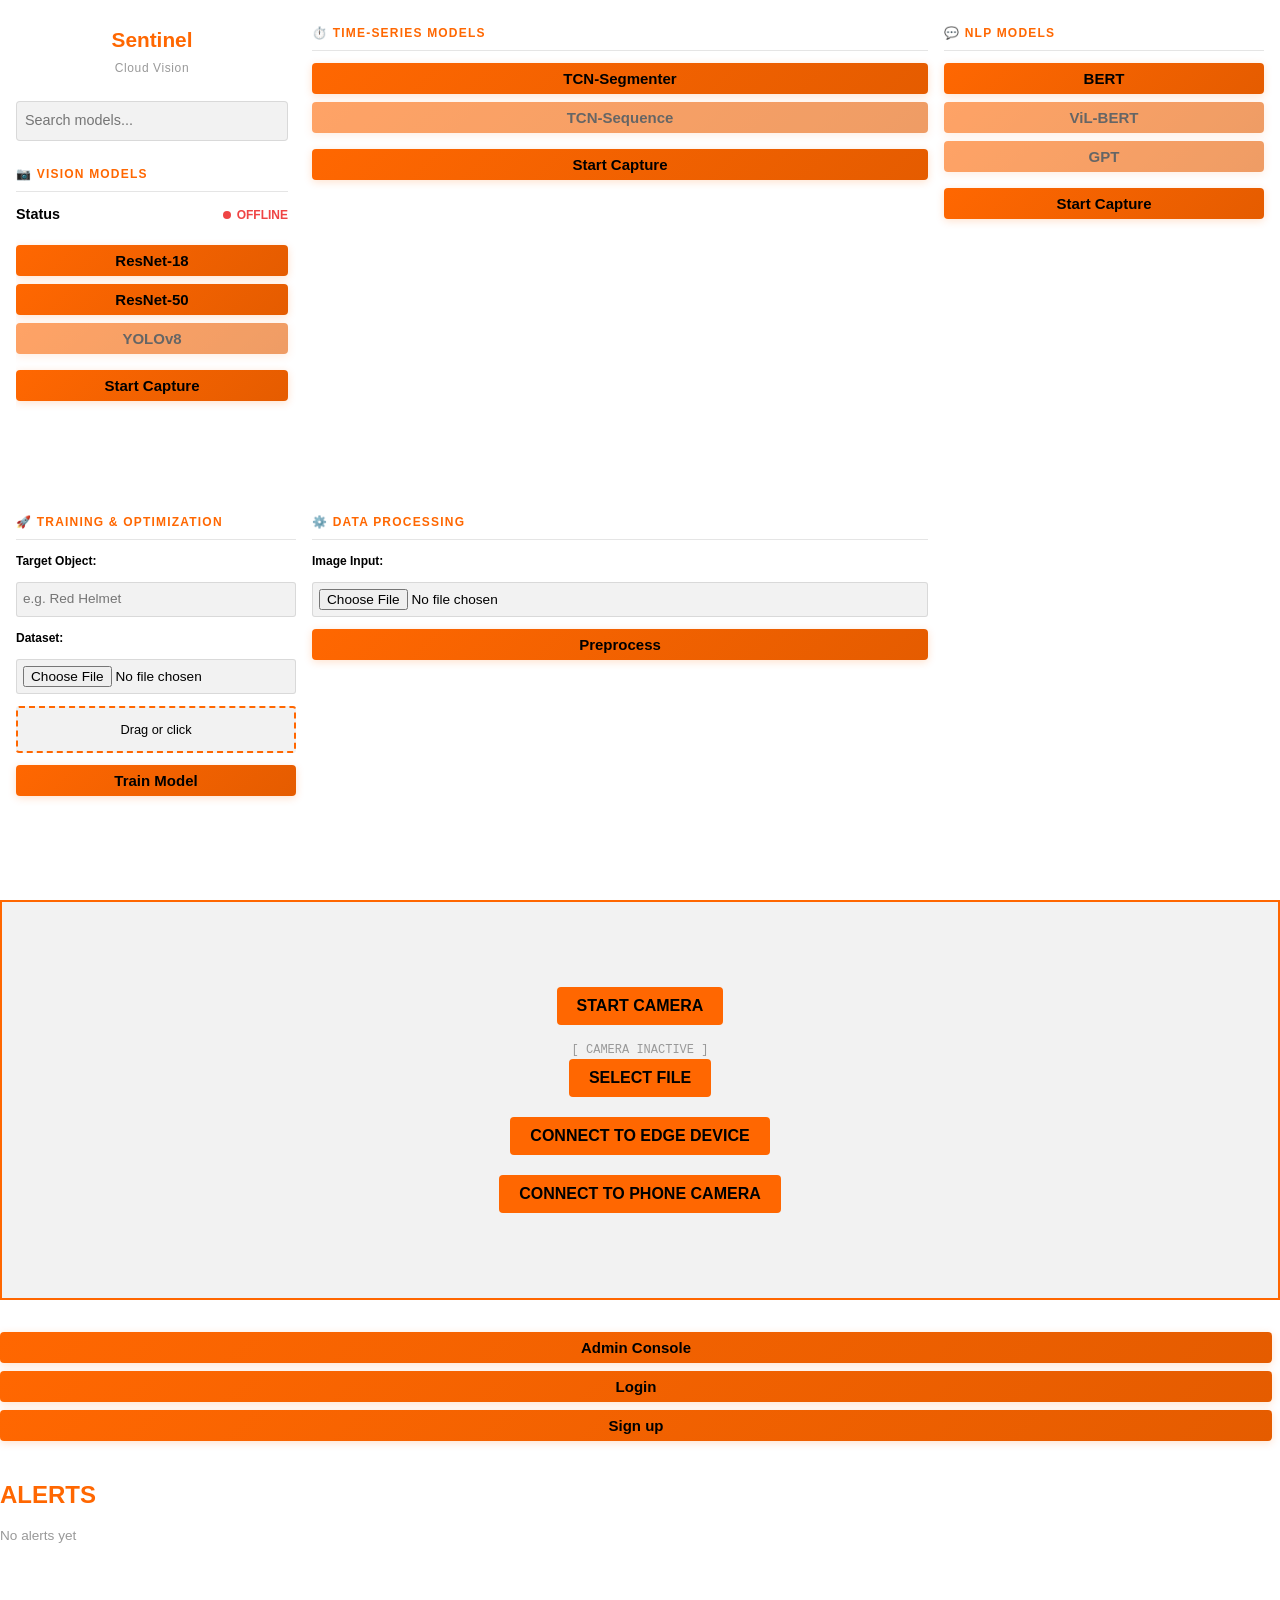
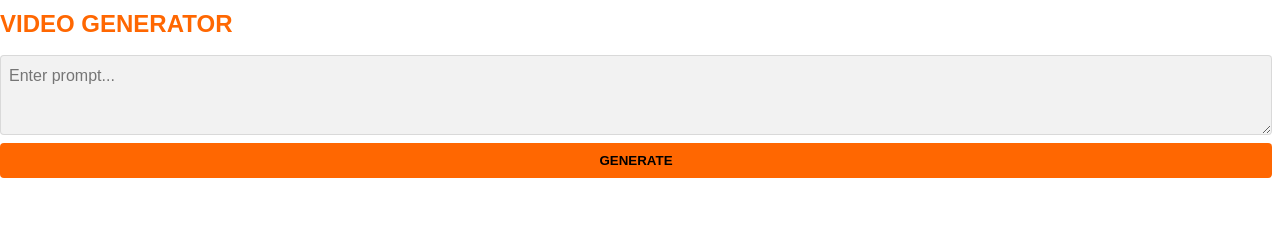
==== web/index.html @ 40ff58bd "Initial commit: LocalML finetune v0.3.0 Complete open-source ML fine-tuning framework for local mode" ====
<!DOCTYPE html>
<html lang="en">

<head>
    <meta charset="UTF-8">
    <meta name="viewport" content="width=device-width, initial-scale=1.0">
    <title>Sentinel Cloud Vision</title>
    <link rel="stylesheet" href="globals.css">
    <link rel="stylesheet" href="theme.css">
    <style>
        .dashboard-grid {
            display: grid;
            grid-template-columns: 280px 1fr 320px;
            gap: 1rem;
            padding: 1rem;
            height: 100vh;
            overflow: hidden;
        }

        /* Sidebar with scrollable content */
        .sidebar {
            display: flex;
            flex-direction: column;
            gap: 1rem;
            overflow-y: auto;
            padding-right: 0.5rem;
        }

        .sidebar::-webkit-scrollbar {
            width: 6px;
        }

        .sidebar::-webkit-scrollbar-track {
            background: var(--card-bg);
            border-radius: 3px;
        }

        .sidebar::-webkit-scrollbar-thumb {
            background: var(--card-border);
            border-radius: 3px;
        }

        .sidebar::-webkit-scrollbar-thumb:hover {
            background: var(--accent);
        }

        /* Feature sections */
        .feature-section {
            display: flex;
            flex-direction: column;
            gap: 0.75rem;
        }

        .feature-section-title {
            font-size: 0.75rem;
            font-weight: 700;
            text-transform: uppercase;
            letter-spacing: 0.1em;
            color: var(--accent);
            margin: 0.5rem 0 0 0;
            padding-bottom: 0.5rem;
            border-bottom: 1px solid var(--card-border);
        }

        .stream-view {
            background: var(--surface);
            border: 2px solid var(--accent);
            position: relative;
            overflow: hidden;
            display: flex;
            align-items: center;
            justify-content: center;
            min-height: 400px;
        }

        .stream-overlay {
            position: absolute;
            top: 10px;
            left: 10px;
            background: rgba(0, 0, 0, 0.7);
            padding: 8px 12px;
            border-left: 3px solid var(--accent);
            color: var(--foreground);
            font-size: 0.9rem;
            font-weight: 600;
            font-family: 'Monaco', monospace;
        }

        .nova-card1 {
            height: 100%;
            width: 100%;
            font-family: 'Satoshi', -apple-system, BlinkMacSystemFont, 'Segoe UI', sans-serif;
            font-weight: 600;
            font-size: 15px;
            align-items: center;
            background: linear-gradient(135deg, var(--accent) 0%, var(--orange-hover) 100%);
            border-radius: 4px;
            border: none;
            box-shadow: 0 2px 8px rgba(255, 103, 1, 0.2);
            box-sizing: border-box;
            color: var(--pitch-black);
            display: flex;
            justify-content: center;
            line-height: 1em;
            min-width: 10px;
            padding: 0.5rem 1rem;
            text-decoration: none;
            user-select: none;
            -webkit-user-select: none;
            touch-action: manipulation;
            white-space: nowrap;
            cursor: pointer;
            transition: all 0.2s ease;
        }

        .nova-card1:active,
        .nova-card1:hover {
            outline: 0;
            transform: translateY(-2px);
            box-shadow: 0 4px 12px rgba(255, 103, 1, 0.3);
        }

        .nova-card1 span {
            align-items: center;
            justify-content: center;
            width: 100%;
            height: 100%;
            transition: 200ms ease;
        }

        .nova-card1:hover span {
            opacity: 0.9;
        }

        .model-list {
            display: flex;
            flex-direction: column;
            align-items: center;
            width: 100%;
        }
    </style>
</head>

<body>
    <div class="dashboard-grid">
        <!-- Sidebar: Features (Left) -->
        <div class="sidebar">
            <!-- Header -->
            <div style="text-align: center; padding: 0.5rem 0;">
                <div style="font-size: 1.3rem; font-weight: 700; color: var(--accent); margin-bottom: 0.25rem;">Sentinel</div>
                <div style="font-size: 0.75rem; color: var(--dark-gray); letter-spacing: 0.05em;">Cloud Vision</div>
            </div>

            <!-- Search -->
            <input type="text" id="model-search" placeholder="Search models..."
                style="width: 100%; background: var(--card-bg); color: var(--foreground); border: 1px solid var(--card-border); padding: 8px; border-radius: 4px; box-sizing: border-box; font-size: 0.9rem;">

            <!-- VISION MODELS SECTION -->
            <div class="feature-section">
                <div class="feature-section-title">📷 Vision Models</div>
                    <div style="display: flex; justify-content: space-between; align-items: center; margin-bottom: 0.5rem; font-size: 0.9rem;">
                        <span style="font-weight: 600;">Status</span>
                        <div id="conn-status"
                            style="display: flex; align-items: center; gap: 6px; font-size: 0.75rem; color: #ef4444; font-weight: 600;">
                            <span id="conn-light"
                                style="width: 8px; height: 8px; border-radius: 50%; background: #ef4444;"></span>
                            OFFLINE
                        </div>
                    </div>
                    <div style="display: flex; flex-direction: column; gap: 0.5rem; font-size: 0.85rem;">
                        <button class="nova-card1" role="button" style="padding: 0.5rem; margin: 0;">
                            <span>ResNet-18</span>
                        </button>
                        <button class="nova-card1" role="button" style="padding: 0.5rem; margin: 0;">
                            <span>ResNet-50</span>
                        </button>
                        <button class="nova-card1" role="button" style="padding: 0.5rem; margin: 0; opacity: 0.6;">
                            <span>YOLOv8</span>
                        </button>
                        <button id="start-object-detection-btn" class="nova-card1" role="button" style="padding: 0.5rem; margin: 0; margin-top: 0.5rem;">
                            <span>Start Capture</span>
                        </button>
                    </div>
                </div>
            </div>
            <!-- TIME-SERIES MODELS SECTION -->
            <div class="feature-section">
                <div class="feature-section-title">⏱️ Time-Series Models</div>
                <div class="nova-card">
                    <div style="display: flex; flex-direction: column; gap: 0.5rem; font-size: 0.85rem;">
                        <button class="nova-card1" role="button" style="padding: 0.5rem; margin: 0;">
                            <span>TCN-Segmenter</span>
                        </button>
                        <button class="nova-card1" role="button" style="padding: 0.5rem; margin: 0; opacity: 0.6;">
                            <span>TCN-Sequence</span>
                        </button>
                        <button id="start-tcn-btn" class="nova-card1" role="button" style="padding: 0.5rem; margin: 0; margin-top: 0.5rem;">
                            <span>Start Capture</span>
                        </button>
                    </div>
                </div>
            </div>

            <!-- NLP MODELS SECTION -->
            <div class="feature-section">
                <div class="feature-section-title">💬 NLP Models</div>
                <div class="nova-card">
                    <div style="display: flex; flex-direction: column; gap: 0.5rem; font-size: 0.85rem;">
                        <button class="nova-card1" role="button" style="padding: 0.5rem; margin: 0;">
                            <span>BERT</span>
                        </button>
                        <button class="nova-card1" role="button" style="padding: 0.5rem; margin: 0; opacity: 0.6;">
                            <span>ViL-BERT</span>
                        </button>
                        <button class="nova-card1" role="button" style="padding: 0.5rem; margin: 0; opacity: 0.6;">
                            <span>GPT</span>
                        </button>
                        <button id="start-dialogue-btn" class="nova-card1" role="button" style="padding: 0.5rem; margin: 0; margin-top: 0.5rem;">
                            <span>Start Capture</span>
                        </button>
                    </div>
                </div>
            </div>

            <!-- TRAINING SECTION -->
            <div class="feature-section">
                <div class="feature-section-title">🚀 Training & Optimization</div>
                <div class="nova-card">
                    <div style="display: flex; flex-direction: column; gap: 0.75rem; font-size: 0.85rem;">
                        <div>
                            <label style="color: var(--foreground); font-size: 0.75rem; font-weight: 600;">Target Object:</label>
                            <input type="text" id="target-object-input" placeholder="e.g. Red Helmet"
                                style="width: 100%; background: var(--card-bg); color: var(--foreground); border: 1px solid var(--card-border); padding: 6px; border-radius: 3px; box-sizing: border-box; margin-top: 0.25rem; font-size: 0.85rem;">
                        </div>
                        <div>
                            <label style="color: var(--foreground); font-size: 0.75rem; font-weight: 600;">Dataset:</label>
                            <input type="file" id="dataset-input" accept="image/*,.zip"
                                style="width: 100%; background: var(--card-bg); color: var(--foreground); border: 1px solid var(--card-border); padding: 6px; border-radius: 3px; box-sizing: border-box; margin-top: 0.25rem; font-size: 0.85rem;">
                        </div>
                        <div id="dataset-dropzone"
                            style="padding: 12px; border: 2px dashed var(--accent); text-align: center; color: var(--foreground); cursor: pointer; background: var(--overlay-1); border-radius: 3px; font-size: 0.8rem;">
                            Drag or click
                        </div>
                        <button id="start-finetune-btn" class="nova-card1" role="button" style="padding: 0.5rem; margin: 0;">
                            <span>Train Model</span>
                        </button>
                        <div id="finetune-status"
                            style="display: none; border-top: 1px solid var(--card-border); padding-top: 6px; font-size: 0.75rem; color: #10b981; font-weight: 600;">
                            Training...
                        </div>
                    </div>
                </div>
            </div>

            <!-- DATA PROCESSING SECTION -->
            <div class="feature-section">
                <div class="feature-section-title">⚙️ Data Processing</div>
                <div class="nova-card">
                    <div style="display: flex; flex-direction: column; gap: 0.75rem; font-size: 0.85rem;">
                        <div>
                            <label style="color: var(--foreground); font-size: 0.75rem; font-weight: 600;">Image Input:</label>
                            <input type="file" id="preprocess-input" accept="image/*"
                                style="width: 100%; background: var(--card-bg); color: var(--foreground); border: 1px solid var(--card-border); padding: 6px; border-radius: 3px; box-sizing: border-box; margin-top: 0.25rem; font-size: 0.85rem;">
                        </div>
                        <button id="run-preprocess-btn" class="nova-card1" role="button" style="padding: 0.5rem; margin: 0;">
                            <span>Preprocess</span>
                        </button>
                        <div id="preprocess-result"
                            style="display: none; border-top: 1px solid var(--card-border); padding-top: 6px; font-size: 0.75rem; color: #10b981; word-break: break-all; font-weight: 600;">
                        </div>
                    </div>
                </div>
            </div>
        </div>

        <!-- Main Stream View (Center) -->
        <main class="stream-view">
            <div id="stream-overlay" class="stream-overlay" style="display: none;">
                LIVE FEED: HD-STREAM-01 <br>
                <span style="color: var(--accent)">● RECORDING</span>
            </div>
            <!-- Canvas/Video for stream -->
            <div id="stream-container"
                style="display: flex; flex-direction: column; justify-content: center; align-items: center; height: 100%;">
                <!-- Canvas for bounding boxes -->
                <canvas id="detection-canvas"
                    style="position: absolute; top: 0; left: 0; width: 100%; height: 100%; pointer-events: none; z-index: 10;"></canvas>
                <video id="webcam-feed" autoplay playsinline
                    style="max-width: 100%; max-height: 80%; display: none; border: 2px solid var(--accent); position: relative; z-index: 1; border-radius: 4px;"></video>
                <button id="start-camera-btn"
                    style="background: var(--accent); color: var(--pitch-black); border: none; padding: 10px 20px; cursor: pointer; font-size: 1rem; font-weight: bold; border-radius: 4px; z-index: 20; transition: all 0.2s ease;" onmouseover="this.style.boxShadow='0 4px 12px rgba(255, 103, 1, 0.3)'" onmouseout="this.style.boxShadow='';">
                    START CAMERA
                </button>
                <button id="stop-camera-btn"
                    style="background: var(--card-bg-hover); color: var(--foreground); border: 1px solid var(--card-border); padding: 10px 20px; cursor: pointer; font-size: 1rem; font-weight: bold; display: none; border-radius: 4px;">
                    STOP CAMERA
                </button>
                <p id="camera-status"
                    style="color: var(--dark-gray); font-family: 'Monaco', monospace; font-size: 0.75rem; margin: 1rem 0 0 0;">
                    [ CAMERA INACTIVE ]</p>
                <button id="select-file-btn"
                    style="background: var(--accent); color: var(--pitch-black); border: none; padding: 10px 20px; cursor: pointer; font-size: 1rem; font-weight: bold; border-radius: 4px; transition: all 0.2s ease;" onmouseover="this.style.boxShadow='0 4px 12px rgba(255, 103, 1, 0.3)'" onmouseout="this.style.boxShadow='';">
                    SELECT FILE
                </button>
                <button id="connect-edge-btn"
                    style="background: var(--accent); color: var(--pitch-black); border: none; padding: 10px 20px; cursor: pointer; font-size: 1rem; font-weight: bold; border-radius: 4px; margin-top: 20px; transition: all 0.2s ease;" onmouseover="this.style.boxShadow='0 4px 12px rgba(255, 103, 1, 0.3)'" onmouseout="this.style.boxShadow='';">
                    CONNECT TO EDGE DEVICE
                </button>
                <button id="connect-phone-btn"
                    style="background: var(--accent); color: var(--pitch-black); border: none; padding: 10px 20px; cursor: pointer; font-size: 1rem; font-weight: bold; border-radius: 4px; margin-top: 20px; transition: all 0.2s ease;" onmouseover="this.style.boxShadow='0 4px 12px rgba(255, 103, 1, 0.3)'" onmouseout="this.style.boxShadow='';">
                    CONNECT TO PHONE CAMERA
                </button>
                <input type="file" id="file-input" accept="video/*" style="display: none;">
            </div>
        </main>

        <!-- Right Panel: Controls & Alerts -->
        <div style="display: flex; flex-direction: column; gap: 1rem; overflow-y: auto; padding-right: 0.5rem;">
            <!-- Navigation -->
            <section class="nova-card" style="display: flex; flex-direction: column;">
            <div>
                <div
                    style="display: flex; justify-content: flex-end; gap: 0.5rem; flex-wrap: wrap; margin-bottom: 0.5rem;">
                    <a href="http://localhost:8001/admin" target="_blank" class="nova-card1"
                        style="text-decoration: none; padding: 8px 12px;">Admin
                        Console</a>
                    <button id="nav-login-btn" class="nova-card1"
                        style="padding: 8px 12px;">Login</button>
                    <button id="nav-signup-btn" class="nova-card1"
                        style="padding: 8px 12px;">Sign
                        up</button>
                </div>
            </div>

            <!-- Alerts Section -->
            <section class="nova-card">
                <h3 style="color: var(--accent); margin: 0 0 1rem 0;">ALERTS</h3>
                <div id="alert-feed" style="display: flex; flex-direction: column; gap: 0.5rem; max-height: 200px; overflow-y: auto;">
                    <p style="color: var(--dark-gray); font-size: 0.85rem; margin: 0;">No alerts yet</p>
                </div>
            </section>

            <!-- Video Generator -->
        <section class="nova-card" style="display: flex; flex-direction: column; flex: 1;">
            <h3 style="color: var(--accent); margin: 0 0 1rem 0;">VIDEO GENERATOR</h3>
            <textarea id="video-prompt" placeholder="Enter prompt..."
                style="width: 100%; background: var(--card-bg); color: var(--foreground); border: 1px solid var(--card-border); padding: 8px; margin-bottom: 8px; border-radius: 4px; font-family: inherit; resize: vertical; min-height: 80px; flex: 1;"></textarea>
            <button id="generate-video-btn"
                style="width: 100%; background: var(--accent); color: var(--pitch-black); border: none; padding: 10px; cursor: pointer; font-weight: 600; border-radius: 4px; transition: all 0.2s ease;" onmouseover="this.style.boxShadow='0 4px 12px rgba(255, 103, 1, 0.3)'" onmouseout="this.style.boxShadow='';">GENERATE</button>
            <div id="video-result" style="margin-top: 10px; display: none;">
                <video id="output-video" width="100%" controls style="border: 1px solid var(--accent); border-radius: 4px;">
                    Your browser does not support the video tag.
                </video>
                <p id="generating-status" style="color: var(--accent); font-size: 0.8rem; display: none; margin-top: 0.5rem; font-weight: 600;">
                    GENERATING...</p>
            </div>
        </section>
        </div>
    </div>

    <script>
        // Model Search Functionality
        document.getElementById('model-search').addEventListener('input', function (e) {
            const searchTerm = e.target.value.toLowerCase();
            const modelButtons = document.querySelectorAll('.model-list .nova-card1');

            modelButtons.forEach(btn => {
                const text = btn.querySelector('span').textContent.toLowerCase();
                if (text.includes(searchTerm)) {
                    btn.style.display = 'flex';
                } else {
                    btn.style.display = 'none';
                }
            });
        });

        // Camera activation
        const startCameraBtn = document.getElementById('start-camera-btn');
        const stopCameraBtn = document.getElementById('stop-camera-btn');
        const selectFileBtn = document.getElementById('select-file-btn');
        const connectEdgeBtn = document.getElementById('connect-edge-btn');
        const connectPhoneBtn = document.getElementById('connect-phone-btn');
        const fileInput = document.getElementById('file-input');
        const webcamFeed = document.getElementById('webcam-feed');
        const cameraStatus = document.getElementById('camera-status');
        const streamOverlay = document.getElementById('stream-overlay');
        const alertFeed = document.getElementById('alert-feed');
        const startObjectDetectionBtn = document.getElementById('start-object-detection-btn');
        const startTcnBtn = document.getElementById('start-tcn-btn');
        const startDialogueBtn = document.getElementById('start-dialogue-btn');
        const detectionCanvas = document.getElementById('detection-canvas');
        const ctx = detectionCanvas.getContext('2d');
        let detectionInterval = null;

        let currentStream = null;

        // QR Code Modal
        const modal = document.createElement('div');
        modal.style.display = 'none';
        modal.style.position = 'fixed';
        modal.style.top = '0';
        modal.style.left = '0';
        modal.style.width = '100%';
        modal.style.height = '100%';
        modal.style.background = 'rgba(0,0,0,0.8)';
        modal.style.zIndex = '1000';
        modal.style.justifyContent = 'center';
        modal.style.alignItems = 'center';
        modal.style.flexDirection = 'column';
        modal.id = 'qr-modal';

        modal.innerHTML = `
            <div class="nova-card" style="padding: 2rem; align-items: center; justify-content: center; display: flex; flex-direction: column;">
                <h2 style="color: var(--accent); margin-bottom: 1rem;">SCAN TO CONNECT</h2>
                <img id="qr-image" src="" style="width: 250px; height: 250px; border: 2px solid var(--accent); margin-bottom: 1rem; border-radius: 4px;">
                <p style="text-align: center; color: var(--foreground); margin-bottom: 1rem;">Scan with your mobile camera<br>to start streaming.</p>
                <button id="close-modal-btn" style="background: var(--accent); color: var(--pitch-black); border: none; padding: 10px 20px; font-weight: bold; cursor: pointer; border-radius: 4px; transition: all 0.2s ease;" onmouseover="this.style.boxShadow='0 4px 12px rgba(255, 103, 1, 0.3)'" onmouseout="this.style.boxShadow='';">CLOSE</button>
            </div>
        `;
        document.body.appendChild(modal);

        document.getElementById('close-modal-btn').addEventListener('click', () => {
            modal.style.display = 'none';
        });

        connectPhoneBtn.addEventListener('click', async () => {
            try {
                const res = await fetch('http://localhost:8001/qr-code');
                if (res.ok) {
                    const blob = await res.blob();
                    document.getElementById('qr-image').src = URL.createObjectURL(blob);
                    modal.style.display = 'flex';
                }
            } catch (error) {
                console.error("Error fetching QR code:", error);
                alert("Failed to connect to backend for QR Code.");
            }
        });
        startObjectDetectionBtn.addEventListener('click', toggleCamera);
        stopCameraBtn.addEventListener('click', stopCamera);


        async function toggleCamera() {
            if (currentStream) {
                stopCamera();
            } else {
                startCamera();
            }
        }

        async function startCamera() {
            try {
                cameraStatus.textContent = '[ REQUESTING CAMERA ACCESS... ]';
                cameraStatus.style.color = 'var(--accent)';

                currentStream = await navigator.mediaDevices.getUserMedia({
                    video: { width: 1280, height: 720 },
                    audio: false
                });

                webcamFeed.srcObject = currentStream;
                webcamFeed.style.display = 'block';
                startCameraBtn.style.display = 'none';
                stopCameraBtn.style.display = 'block';

                // Update Start Capturing button to Stop Capturing
                const btnSpan = startObjectDetectionBtn.querySelector('span');
                if (btnSpan) btnSpan.textContent = "Stop Capturing";
                startObjectDetectionBtn.style.backgroundColor = "var(--card-bg-hover)";

                streamOverlay.style.display = 'block';
                cameraStatus.textContent = '[ CAMERA ACTIVE ]';
                cameraStatus.style.color = '#10b981';

                // Resize canvas to match video
                webcamFeed.onloadedmetadata = () => {
                    detectionCanvas.width = webcamFeed.videoWidth;
                    detectionCanvas.height = webcamFeed.videoHeight;
                    // Adjust canvas style size to match the displayed video size
                    detectionCanvas.style.width = webcamFeed.clientWidth + 'px';
                    detectionCanvas.style.height = webcamFeed.clientHeight + 'px';
                };

                // Start polling vision module
                detectionInterval = setInterval(async () => {
                    try {
                        const res = await fetch('http://localhost:8001/detect');
                        const data = await res.json();

                        if (data.detections) {
                            // Clear previous drawings
                            ctx.clearRect(0, 0, detectionCanvas.width, detectionCanvas.height);

                            // Re-scale canvas if video size changed (simple check)
                            if (webcamFeed.videoWidth > 0 && (detectionCanvas.width !== webcamFeed.videoWidth || detectionCanvas.height !== webcamFeed.videoHeight)) {
                                detectionCanvas.width = webcamFeed.videoWidth;
                                detectionCanvas.height = webcamFeed.videoHeight;
                            }

                            if (data.detections.length > 0) {
                                const latestAlert = document.createElement('div');
                                latestAlert.className = 'nova-card';
                                latestAlert.style.marginBottom = '0.5rem';
                                latestAlert.style.fontSize = '0.8rem';
                                latestAlert.innerHTML = `<strong>${data.timestamp}</strong><br>` +
                                    data.detections.map(d => `${d.label}: ${(d.score * 100).toFixed(0)}%`).join('<br>');
                                alertFeed.prepend(latestAlert);

                                // Keep only last 5 alerts
                                while (alertFeed.children.length > 5) {
                                    alertFeed.removeChild(alertFeed.lastChild);
                                }

                                // Draw boxes
                                data.detections.forEach(d => {
                                    if (d.box && d.box.length === 4) {
                                        const [x1, y1, x2, y2] = d.box;
                                        ctx.strokeStyle = '#ff0000';
                                        ctx.lineWidth = 3;
                                        ctx.strokeRect(x1, y1, x2 - x1, y2 - y1);

                                        ctx.font = '16px Arial';
                                        ctx.fillStyle = '#ff0000';
                                        ctx.fillText(`${d.label} ${(d.score * 100).toFixed(0)}%`, x1, y1 - 5);
                                    }
                                });
                            }
                        }
                    } catch (err) {
                        console.error('Vision module error:', err);
                    }
                }, 100); // Fast Poll for smoother UI
            } catch (error) {
                console.error('Camera access error:', error);
                cameraStatus.textContent = '[ CAMERA ACCESS DENIED ]';
                cameraStatus.style.color = '#ef4444';
            }
        }

        selectFileBtn.addEventListener('click', () => {
            fileInput.click();
        });

        fileInput.addEventListener('change', (event) => {
            const file = event.target.files[0];
            if (file) {
                // Stop camera if active
                if (currentStream) {
                    currentStream.getTracks().forEach(track => track.stop());
                    currentStream = null;
                }
                if (detectionInterval) {
                    clearInterval(detectionInterval);
                    detectionInterval = null;
                }

                const fileURL = URL.createObjectURL(file);
                webcamFeed.srcObject = null;
                webcamFeed.src = fileURL;
                webcamFeed.style.display = 'block';
                webcamFeed.loop = true; // Auto loop for files
                webcamFeed.play();

                startCameraBtn.style.display = 'block';
                stopCameraBtn.style.display = 'none';
                streamOverlay.style.display = 'block';
                cameraStatus.textContent = `[ FILE: ${file.name} ]`;
                cameraStatus.style.color = '#10b981';
            }
        });

        // Connection heartbeat
        const connLight = document.getElementById('conn-light');
        const connText = document.getElementById('conn-status');
        const successColor = '#10b981';
        const errorColor = '#ef4444';

        setInterval(async () => {
            try {
                const res = await fetch('http://localhost:8001/', { method: 'GET' });
                if (res.ok) {
                    connLight.style.background = successColor;
                    connLight.style.boxShadow = `0 0 5px ${successColor}`;
                    connText.childNodes[2].textContent = ' ONLINE';
                    connText.style.color = successColor;
                } else {
                    throw new Error();
                }
            } catch (e) {
                connLight.style.background = errorColor;
                connLight.style.boxShadow = 'none';
                connText.childNodes[2].textContent = ' OFFLINE';
                connText.style.color = errorColor;
            }
        }, 3000);

        function stopCamera() {
            if (currentStream) {
                currentStream.getTracks().forEach(track => track.stop());
                currentStream = null;
            }
            if (detectionInterval) {
                clearInterval(detectionInterval);
                detectionInterval = null;
            }
            webcamFeed.srcObject = null;
            webcamFeed.style.display = 'none';
            stopCameraBtn.style.display = 'none';

            // Reset Start Capturing button
            const btnSpan = startObjectDetectionBtn.querySelector('span');
            if (btnSpan) btnSpan.textContent = "Start Capturing";
            startObjectDetectionBtn.style.backgroundColor = ""; // Reset to CSS default

            streamOverlay.style.display = 'none';
            startCameraBtn.style.display = 'block';
            cameraStatus.textContent = '[ CAMERA INACTIVE ]';
            cameraStatus.style.color = 'var(--text-secondary)';

            // Clear canvas
            ctx.clearRect(0, 0, detectionCanvas.width, detectionCanvas.height);
        }

        // Video generator
        document.getElementById('generate-video-btn').addEventListener('click', async () => {
            const prompt = document.getElementById('video-prompt').value;
            if (!prompt) return;

            const btn = document.getElementById('generate-video-btn');
            const resultDiv = document.getElementById('video-result');
            const videoElement = document.getElementById('output-video');
            const statusLabel = document.getElementById('generating-status');

            btn.disabled = true;
            resultDiv.style.display = 'block';
            videoElement.style.display = 'none';
            statusLabel.style.display = 'block';

            try {
                const response = await fetch('http://localhost:8000/generate-video', {
                    method: 'POST',
                    headers: { 'Content-Type': 'application/json' },
                    body: JSON.stringify({ prompt: prompt })
                });

                if (!response.ok) throw new Error('Generation failed');

                const blob = await response.blob();
                const videoUrl = URL.createObjectURL(blob);

                videoElement.src = videoUrl;
                videoElement.style.display = 'block';
                statusLabel.style.display = 'none';
                videoElement.play();
            } catch (error) {
                console.error(error);
                statusLabel.innerText = 'ERROR';
            } finally {
                btn.disabled = false;
            }
        });

        // Advanced Finetuning Station Logic
        const finetuneBtn = document.getElementById('start-finetune-btn');
        if (finetuneBtn) {
            finetuneBtn.addEventListener('click', async () => {
                const targetObj = document.getElementById('target-object-input').value;
                const datasetInput = document.getElementById('dataset-input');
                const statusDiv = document.getElementById('finetune-status');

                if (!targetObj) {
                    alert("Please enter a target object name.");
                    return;
                }
                if (!datasetInput.files.length) {
                    alert("Please select a dataset file.");
                    return;
                }

                const formData = new FormData();
                formData.append('target_object', targetObj);
                formData.append('dataset', datasetInput.files[0]);

                statusDiv.style.display = 'block';
                statusDiv.textContent = "[ STATUS: INITIALIZING JAX/FLAX... ]";
                statusDiv.style.color = 'var(--accent);'

                try {
                    const res = await fetch('http://localhost:8001/finetune', {
                        method: 'POST',
                        body: formData
                    });
                    const data = await res.json();

                    if (data.status === 'error') {
                        statusDiv.textContent = "[ ERROR: " + data.message + " ]";
                        statusDiv.style.color = '#ef4444';
                    } else {
                        let downloadHtml = '';
                        if (data.download_url) {
                            downloadHtml = `<br><a href="${data.download_url}" target="_blank" class="nova-card1" style="display:inline-block; width:auto; margin-top:10px; padding:8px 15px; text-decoration:none;">DOWNLOAD MODEL (.PTH)</a>`;
                        }
                        statusDiv.innerHTML = `[ COMPLETE ]<br>Final Loss: ${data.result.final_loss?.toFixed(5)}<br>Steps: ${data.result.steps}${downloadHtml}`;
                        statusDiv.style.color = '#10b981';
                    }
                } catch (err) {
                    console.error(err);
                    statusDiv.textContent = "[ CONNECTION FAILED ]";
                    statusDiv.style.color = '#ef4444';
                }
            });
        }

        // Drag & Drop handling for dataset
        const dropzone = document.getElementById('dataset-dropzone');
        const datasetInput = document.getElementById('dataset-input');

        // Click on dropzone opens file selector
        dropzone.addEventListener('click', () => datasetInput.click());

        // Prevent default browser drag behaviors
        ['dragenter', 'dragover', 'dragleave', 'drop'].forEach(ev => {
            dropzone.addEventListener(ev, e => e.preventDefault());
        });

        // Visual feedback on dragover
        dropzone.addEventListener('dragover', () => dropzone.classList.add('dragover'));
        dropzone.addEventListener('dragleave', () => dropzone.classList.remove('dragover'));

        // When files are dropped, populate the hidden input
        dropzone.addEventListener('drop', e => {
            dropzone.classList.remove('dragover');
            const files = e.dataTransfer.files;
            if (files.length) {
                const dt = new DataTransfer();
                for (let i = 0; i < files.length; i++) dt.items.add(files[i]);
                datasetInput.files = dt.files;
                // Optional UI feedback
                dropzone.textContent = `Selected ${files.length} file(s): ${files[0].name}`;
            }
        });

        // Preprocess Station Logic
        const preprocessBtn = document.getElementById('run-preprocess-btn');
        if (preprocessBtn) {
            preprocessBtn.addEventListener('click', async () => {
                const input = document.getElementById('preprocess-input');
                const resultDiv = document.getElementById('preprocess-result');

                if (!input.files.length) {
                    alert("Please select an image file.");
                    return;
                }

                const formData = new FormData();
                formData.append('file', input.files[0]);

                resultDiv.style.display = 'block';
                resultDiv.textContent = "[ STATUS: PROCESSING... ]";
                resultDiv.style.color = 'var(--accent);'

                try {
                    const res = await fetch('http://localhost:8000/preprocess', {
                        method: 'POST',
                        body: formData
                    });
                    const data = await res.json();

                    if (data.status === 'error') {
                        resultDiv.textContent = "[ ERROR: " + data.message + " ]";
                        resultDiv.style.color = '#ef4444';
                    } else {
                        resultDiv.innerHTML = `[ COMPLETE ]<br>
                        Dimensions: ${data.original_dimensions.width}x${data.original_dimensions.height}<br>
                        Aspect Ratio: ${data.original_dimensions.aspect_ratio.toFixed(2)}<br>
                        Processed Shape: ${data.processed_shape.join('x')}<br>
                        Message: ${data.message}`;
                        resultDiv.style.color = '#10b981';
                    }
                } catch (err) {
                    console.error(err);
                    resultDiv.textContent = "[ CONNECTION FAILED ]";
                    resultDiv.style.color = '#ef4444';
                }
            });
        }
    </script>
</body>

</html>
---- web/globals.css ----
@import url('https://fonts.googleapis.com/css2?family=Satoshi:wght@400;500;700;900&display=swap');

/* Sentinel Cloud Vision - Complete Theme System
   Bright Orange (#ff6701) accent with Off-White (#f2f2f2) backgrounds
   Supports both light and dark themes */

:root {
  /* Core Color Palette */
  --pure-white: #ffffff;
  --off-white: #f2f2f2;
  --light-gray: #e8e8e8;
  --medium-gray: #cccccc;
  --dark-gray: #999999;
  --charcoal: #3a3a3a;
  --pitch-black: #000000;

  /* Brand Colors */
  --bright-orange: #ff6701;
  --orange-hover: #e55c00;
  --orange-active: #cc5200;
  --signal-gold: #f5c518;

  /* Light Theme Defaults */
  --background: var(--pure-white);
  --foreground: var(--pitch-black);
  --surface: var(--off-white);
  --surface-hover: var(--light-gray);
  --border: rgba(0, 0, 0, 0.1);
  --border-hover: rgba(0, 0, 0, 0.16);

  --nav-background: var(--bright-orange);
  --nav-foreground: var(--pitch-black);
  --card-bg: var(--off-white);
  --card-bg-hover: var(--light-gray);
  --card-border: var(--border);
  --card-border-hover: var(--border-hover);

  --accent: var(--bright-orange);
  --accent-gold: var(--bright-orange);

  /* Overlay Effects */
  --overlay-1: rgba(0, 0, 0, 0.05);
  --overlay-2: rgba(0, 0, 0, 0.08);
  --overlay-3: rgba(0, 0, 0, 0.12);

  /* Legacy Aliases */
  --widget-border: var(--accent);
  --surface-alt: var(--overlay-1);
  --surface-alt-hover: var(--overlay-2);

  /* Transitions */
  --transition-fast: 0.15s ease;
  --transition-normal: 0.3s ease;
  --transition-slow: 0.5s ease;
}

/* Dark Theme */
:root[data-theme="dark"] {
  --background: var(--charcoal);
  --foreground: var(--off-white);
  --surface: var(--pitch-black);
  --surface-hover: #0d0d0d;
  --border: rgba(255, 255, 255, 0.1);
  --border-hover: rgba(255, 255, 255, 0.18);

  --nav-background: var(--pure-white);
  --nav-foreground: var(--pitch-black);
  --card-bg: var(--pitch-black);
  --card-bg-hover: #0d0d0d;
  --card-border: var(--border);
  --card-border-hover: var(--border-hover);

  --accent: var(--signal-gold);
  --accent-gold: var(--signal-gold);

  --overlay-1: rgba(255, 255, 255, 0.05);
  --overlay-2: rgba(255, 255, 255, 0.1);
  --overlay-3: rgba(255, 255, 255, 0.15);
}

/* ============================================================================
   GLOBAL STYLES
   ============================================================================ */

* {
  box-sizing: border-box;
}

html {
  scroll-behavior: smooth;
}

body {
  margin: 0;
  padding: 0;
  background: var(--background);
  color: var(--foreground);
  font-family: 'Satoshi', -apple-system, BlinkMacSystemFont, 'Segoe UI', 'Roboto', sans-serif;
  font-size: 1rem;
  line-height: 1.5;
  transition: background-color var(--transition-fast), color var(--transition-fast);
  -webkit-font-smoothing: antialiased;
  -moz-osx-font-smoothing: grayscale;
}

/* ============================================================================
   TYPOGRAPHY
   ============================================================================ */

h1, h2, h3, h4, h5, h6 {
  margin: 0;
  font-weight: 700;
  line-height: 1.2;
}

h1 {
  font-size: 2.5rem;
}

h2 {
  font-size: 2rem;
}

h3 {
  font-size: 1.5rem;
}

h4 {
  font-size: 1.25rem;
}

h5 {
  font-size: 1.1rem;
}

h6 {
  font-size: 1rem;
}

p {
  margin: 0 0 1rem 0;
}

a {
  color: var(--accent);
  text-decoration: none;
  transition: opacity var(--transition-fast);
}

a:hover {
  opacity: 0.8;
  text-decoration: underline;
}

code {
  font-family: 'Monaco', 'Courier New', monospace;
  font-size: 0.9em;
  background: var(--surface);
  padding: 0.2em 0.4em;
  border-radius: 3px;
}

/* ============================================================================
   LAYOUT & SPACING
   ============================================================================ */

.page-gutter {
  padding-left: clamp(1.5rem, 16vw, 600px);
  padding-right: clamp(1.5rem, 16vw, 600px);
  margin: 0 auto;
}

.container {
  max-width: 1200px;
  margin: 0 auto;
  padding: 0 1rem;
}

.grid {
  display: grid;
  gap: 1rem;
}

.grid-2 {
  grid-template-columns: repeat(auto-fit, minmax(300px, 1fr));
}

.grid-3 {
  grid-template-columns: repeat(auto-fit, minmax(250px, 1fr));
}

.flex {
  display: flex;
}

.flex-center {
  display: flex;
  align-items: center;
  justify-content: center;
}

.flex-between {
  display: flex;
  align-items: center;
  justify-content: space-between;
}

.flex-column {
  display: flex;
  flex-direction: column;
}

.gap-1 { gap: 0.5rem; }
.gap-2 { gap: 1rem; }
.gap-3 { gap: 1.5rem; }
.gap-4 { gap: 2rem; }

.m-0 { margin: 0; }
.m-1 { margin: 0.5rem; }
.m-2 { margin: 1rem; }
.m-3 { margin: 1.5rem; }
.m-4 { margin: 2rem; }

.p-1 { padding: 0.5rem; }
.p-2 { padding: 1rem; }
.p-3 { padding: 1.5rem; }
.p-4 { padding: 2rem; }

.mt-1 { margin-top: 0.5rem; }
.mt-2 { margin-top: 1rem; }
.mt-3 { margin-top: 1.5rem; }
.mt-4 { margin-top: 2rem; }

.mb-1 { margin-bottom: 0.5rem; }
.mb-2 { margin-bottom: 1rem; }
.mb-3 { margin-bottom: 1.5rem; }
.mb-4 { margin-bottom: 2rem; }

/* ============================================================================
   CARDS & SURFACES
   ============================================================================ */

.card {
  background: var(--card-bg);
  border: 1px solid var(--card-border);
  border-radius: 2px;
  padding: 1.5rem;
  transition: all var(--transition-fast);
}

.card:hover {
  background: var(--card-bg-hover);
  border-color: var(--card-border-hover);
  box-shadow: 0 2px 8px rgba(0, 0, 0, 0.1);
}

.card-compact {
  padding: 1rem;
}

.card-lg {
  padding: 2rem;
}

.widget {
  background: var(--card-bg);
  border: 1px solid var(--card-border);
  border-radius: 0;
  padding: 1.5rem;
  box-shadow: 0 2px 10px rgba(0, 0, 0, 0.15);
  transition: all var(--transition-fast);
}

.widget:hover {
  background: var(--card-bg-hover);
  border-color: var(--card-border-hover);
  box-shadow: 0 4px 16px rgba(0, 0, 0, 0.2);
}

.surface {
  background: var(--surface);
  padding: 1rem;
  border-radius: 2px;
}

/* ============================================================================
   BUTTONS & CONTROLS
   ============================================================================ */

.btn {
  display: inline-flex;
  align-items: center;
  justify-content: center;
  gap: 0.5rem;
  padding: 0.65rem 1.2rem;
  font-size: 0.95rem;
  font-weight: 600;
  letter-spacing: 0.5px;
  border: none;
  border-radius: 2px;
  cursor: pointer;
  transition: all var(--transition-fast);
  text-decoration: none;
  white-space: nowrap;
  user-select: none;
}

.btn-primary {
  background: var(--accent);
  color: var(--pitch-black);
}

.btn-primary:hover {
  background: var(--orange-hover);
  filter: brightness(1.08);
}

.btn-primary:active {
  background: var(--orange-active);
}

.btn-secondary {
  background: var(--card-bg);
  color: var(--foreground);
  border: 1px solid var(--card-border);
}

.btn-secondary:hover {
  background: var(--card-bg-hover);
  border-color: var(--card-border-hover);
}

.btn-ghost {
  background: transparent;
  color: var(--accent);
  border: 1px solid var(--accent);
}

.btn-ghost:hover {
  background: var(--overlay-1);
}

.btn-small {
  padding: 0.4rem 0.8rem;
  font-size: 0.85rem;
}

.btn-large {
  padding: 0.85rem 1.5rem;
  font-size: 1.05rem;
}

.btn:disabled {
  opacity: 0.6;
  cursor: not-allowed;
}

/* ============================================================================
   FORM ELEMENTS
   ============================================================================ */

input[type="text"],
input[type="email"],
input[type="password"],
input[type="number"],
input[type="date"],
textarea,
select {
  width: 100%;
  padding: 0.75rem;
  font-size: 1rem;
  font-family: inherit;
  background: var(--card-bg);
  color: var(--foreground);
  border: 1px solid var(--card-border);
  border-radius: 2px;
  transition: all var(--transition-fast);
  line-height: 1.5;
}

input[type="text"]:focus,
input[type="email"]:focus,
input[type="password"]:focus,
input[type="number"]:focus,
input[type="date"]:focus,
textarea:focus,
select:focus {
  outline: none;
  border-color: var(--accent);
  box-shadow: 0 0 0 3px rgba(255, 103, 1, 0.1);
}

textarea {
  resize: vertical;
  min-height: 100px;
}

label {
  display: block;
  margin-bottom: 0.5rem;
  font-weight: 600;
  font-size: 0.95rem;
}

.form-group {
  margin-bottom: 1.5rem;
}

.form-error {
  color: #dc2626;
  font-size: 0.85rem;
  margin-top: 0.25rem;
}

.form-success {
  color: #16a34a;
  font-size: 0.85rem;
  margin-top: 0.25rem;
}

/* ============================================================================
   BADGES & TAGS
   ============================================================================ */

.badge {
  display: inline-block;
  padding: 0.35rem 0.75rem;
  font-size: 0.8rem;
  font-weight: 600;
  letter-spacing: 0.5px;
  text-transform: uppercase;
  border-radius: 20px;
  background: var(--overlay-2);
  color: var(--foreground);
}

.badge-primary {
  background: var(--accent);
  color: var(--pitch-black);
}

.badge-success {
  background: #10b981;
  color: white;
}

.badge-warning {
  background: #f59e0b;
  color: white;
}

.badge-error {
  background: #ef4444;
  color: white;
}

.tag {
  display: inline-block;
  padding: 0.4rem 0.8rem;
  margin-right: 0.5rem;
  margin-bottom: 0.5rem;
  font-size: 0.85rem;
  background: var(--surface);
  color: var(--foreground);
  border: 1px solid var(--border);
  border-radius: 4px;
  cursor: pointer;
  transition: all var(--transition-fast);
}

.tag:hover {
  border-color: var(--accent);
  background: var(--overlay-1);
}

/* ============================================================================
   HEADER & NAVIGATION
   ============================================================================ */

header {
  background: var(--nav-background);
  color: var(--nav-foreground);
  padding: 1rem 0;
  border-bottom: 1px solid var(--border);
  position: sticky;
  top: 0;
  z-index: 100;
  transition: all var(--transition-fast);
}

.navbar {
  display: flex;
  align-items: center;
  justify-content: space-between;
  padding: 0 clamp(1rem, 4vw, 2rem);
  max-width: 1400px;
  margin: 0 auto;
  height: 70px;
}

.logo {
  font-size: 1.5rem;
  font-weight: 700;
  color: var(--nav-foreground);
  text-decoration: none;
  transition: opacity var(--transition-fast);
}

.logo:hover {
  opacity: 0.8;
}

.nav-links {
  display: flex;
  gap: 2rem;
  list-style: none;
  margin: 0;
  padding: 0;
}

.nav-links a {
  color: var(--nav-foreground);
  font-weight: 500;
  transition: opacity var(--transition-fast);
}

.nav-links a:hover {
  opacity: 0.8;
  text-decoration: none;
}

.nav-links a.active {
  border-bottom: 2px solid var(--nav-foreground);
  padding-bottom: 0.25rem;
}

/* ============================================================================
   SECTIONS
   ============================================================================ */

section {
  padding: 2rem 0;
}

.section-header {
  text-align: center;
  margin-bottom: 3rem;
}

.section-title {
  font-size: 2.5rem;
  font-weight: 700;
  color: var(--foreground);
  margin-bottom: 0.5rem;
}

.section-subtitle {
  font-size: 1.1rem;
  color: var(--dark-gray);
}

.eyebrow {
  color: var(--accent-gold);
  font-size: 0.75rem;
  font-weight: 600;
  letter-spacing: 0.1em;
  text-transform: uppercase;
  margin-bottom: 0.5rem;
}

/* ============================================================================
   HERO SECTION
   ============================================================================ */

.hero {
  background: linear-gradient(135deg, var(--background) 0%, var(--surface) 100%);
  padding: 4rem 0;
  text-align: center;
  position: relative;
  overflow: hidden;
}

.hero-content {
  max-width: 700px;
  margin: 0 auto;
  padding: 0 1rem;
}

.hero h1 {
  font-size: 3.5rem;
  margin-bottom: 1rem;
  color: var(--foreground);
}

.hero p {
  font-size: 1.25rem;
  color: var(--dark-gray);
  margin-bottom: 2rem;
  line-height: 1.6;
}

.hero-buttons {
  display: flex;
  gap: 1rem;
  justify-content: center;
  flex-wrap: wrap;
}

/* ============================================================================
   DASHBOARD & DETECTION
   ============================================================================ */

.dashboard {
  display: grid;
  grid-template-columns: repeat(auto-fit, minmax(250px, 1fr));
  gap: 1.5rem;
  padding: 2rem 0;
}

.dashboard-card {
  background: var(--card-bg);
  border: 1px solid var(--card-border);
  border-radius: 4px;
  padding: 1.5rem;
  text-align: center;
  transition: all var(--transition-fast);
}

.dashboard-card:hover {
  border-color: var(--accent);
  box-shadow: 0 4px 12px rgba(255, 103, 1, 0.15);
  transform: translateY(-2px);
}

.dashboard-value {
  font-size: 2.5rem;
  font-weight: 700;
  color: var(--accent);
  margin: 0.5rem 0;
}

.dashboard-label {
  font-size: 0.95rem;
  color: var(--dark-gray);
}

.detection-grid {
  display: grid;
  grid-template-columns: repeat(auto-fill, minmax(200px, 1fr));
  gap: 1rem;
  margin-top: 2rem;
}

.detection-item {
  position: relative;
  border-radius: 4px;
  overflow: hidden;
  background: var(--surface);
  aspect-ratio: 1;
  cursor: pointer;
  transition: all var(--transition-fast);
}

.detection-item:hover {
  transform: scale(1.05);
  box-shadow: 0 4px 12px rgba(0, 0, 0, 0.2);
}

.detection-item img {
  width: 100%;
  height: 100%;
  object-fit: cover;
}

.detection-overlay {
  position: absolute;
  inset: 0;
  background: rgba(0, 0, 0, 0.5);
  display: flex;
  align-items: flex-end;
  padding: 1rem;
  opacity: 0;
  transition: opacity var(--transition-fast);
}

.detection-item:hover .detection-overlay {
  opacity: 1;
}

.detection-info {
  color: white;
  width: 100%;
}

.detection-label {
  font-weight: 600;
  font-size: 0.95rem;
}

.detection-confidence {
  font-size: 0.8rem;
  opacity: 0.8;
}

/* ============================================================================
   MODALS & DIALOGS
   ============================================================================ */

.modal-overlay {
  position: fixed;
  inset: 0;
  background: rgba(0, 0, 0, 0.5);
  display: flex;
  align-items: center;
  justify-content: center;
  z-index: 1000;
  animation: fadeIn 0.3s ease;
}

.modal {
  background: var(--background);
  border: 1px solid var(--card-border);
  border-radius: 4px;
  max-width: 90%;
  max-height: 90vh;
  overflow-y: auto;
  box-shadow: 0 20px 60px rgba(0, 0, 0, 0.3);
  animation: slideUp 0.3s ease;
}

.modal-header {
  padding: 1.5rem;
  border-bottom: 1px solid var(--card-border);
  display: flex;
  align-items: center;
  justify-content: space-between;
}

.modal-header h2 {
  margin: 0;
}

.modal-close {
  background: transparent;
  border: none;
  font-size: 1.5rem;
  cursor: pointer;
  padding: 0;
  color: var(--foreground);
  transition: opacity var(--transition-fast);
}

.modal-close:hover {
  opacity: 0.6;
}

.modal-body {
  padding: 1.5rem;
}

.modal-footer {
  padding: 1.5rem;
  border-top: 1px solid var(--card-border);
  display: flex;
  justify-content: flex-end;
  gap: 1rem;
}

/* ============================================================================
   ANIMATIONS
   ============================================================================ */

@keyframes fadeIn {
  from {
    opacity: 0;
  }
  to {
    opacity: 1;
  }
}

@keyframes slideUp {
  from {
    transform: translateY(20px);
    opacity: 0;
  }
  to {
    transform: translateY(0);
    opacity: 1;
  }
}

@keyframes slideDown {
  from {
    transform: translateY(-20px);
    opacity: 0;
  }
  to {
    transform: translateY(0);
    opacity: 1;
  }
}

@keyframes pulse {
  0%, 100% {
    opacity: 1;
  }
  50% {
    opacity: 0.5;
  }
}

@keyframes spin {
  from {
    transform: rotate(0deg);
  }
  to {
    transform: rotate(360deg);
  }
}

.animate-pulse {
  animation: pulse 2s cubic-bezier(0.4, 0, 0.6, 1) infinite;
}

.animate-spin {
  animation: spin 1s linear infinite;
}

/* ============================================================================
   UTILITY CLASSES
   ============================================================================ */

.text-center {
  text-align: center;
}

.text-right {
  text-align: right;
}

.text-left {
  text-align: left;
}

.text-muted {
  color: var(--dark-gray);
}

.text-error {
  color: #ef4444;
}

.text-success {
  color: #10b981;
}

.text-warning {
  color: #f59e0b;
}

.text-highlight {
  color: var(--accent);
}

.bg-light {
  background: var(--surface);
}

.bg-dark {
  background: var(--surface);
}

.border-top {
  border-top: 1px solid var(--border);
}

.border-bottom {
  border-bottom: 1px solid var(--border);
}

.shadow-sm {
  box-shadow: 0 1px 2px rgba(0, 0, 0, 0.05);
}

.shadow {
  box-shadow: 0 4px 6px rgba(0, 0, 0, 0.1);
}

.shadow-lg {
  box-shadow: 0 10px 15px rgba(0, 0, 0, 0.15);
}

.rounded-full {
  border-radius: 9999px;
}

.rounded-lg {
  border-radius: 8px;
}

.rounded-sm {
  border-radius: 2px;
}

.opacity-50 {
  opacity: 0.5;
}

.opacity-75 {
  opacity: 0.75;
}

/* ============================================================================
   RESPONSIVE DESIGN
   ============================================================================ */

@media (max-width: 768px) {
  h1 {
    font-size: 2rem;
  }

  h2 {
    font-size: 1.5rem;
  }

  .hero h1 {
    font-size: 2.5rem;
  }

  .hero p {
    font-size: 1.1rem;
  }

  .section-title {
    font-size: 2rem;
  }

  .page-gutter {
    padding-left: 1rem;
    padding-right: 1rem;
  }

  .nav-links {
    gap: 1rem;
  }

  .grid-2 {
    grid-template-columns: 1fr;
  }

  .grid-3 {
    grid-template-columns: repeat(2, 1fr);
  }

  .modal {
    max-width: 95%;
    max-height: 95vh;
  }

  .hero-buttons {
    flex-direction: column;
  }

  .hero-buttons .btn {
    width: 100%;
  }

  .detection-grid {
    grid-template-columns: repeat(auto-fill, minmax(150px, 1fr));
  }
}

@media (max-width: 480px) {
  h1 {
    font-size: 1.5rem;
  }

  h2 {
    font-size: 1.25rem;
  }

  .hero h1 {
    font-size: 1.75rem;
  }

  .hero p {
    font-size: 1rem;
  }

  .section-title {
    font-size: 1.5rem;
  }

  .navbar {
    padding: 0 1rem;
    height: 60px;
  }

  .nav-links {
    display: none;
  }

  .dashboard {
    grid-template-columns: 1fr;
  }

  .detection-grid {
    grid-template-columns: repeat(auto-fill, minmax(120px, 1fr));
  }

  .dashboard-value {
    font-size: 2rem;
  }
}

/* ============================================================================
   PRINT STYLES
   ============================================================================ */

@media print {
  body {
    background: white;
    color: black;
  }

  a {
    color: #0066cc;
    text-decoration: underline;
  }

  .no-print {
    display: none !important;
  }

  .card,
  .widget {
    page-break-inside: avoid;
    box-shadow: none;
    border: 1px solid #ccc;
  }
}

/* ============================================================================
   ACCESSIBILITY
   ============================================================================ */

@media (prefers-reduced-motion: reduce) {
  * {
    animation-duration: 0.01ms !important;
    animation-iteration-count: 1 !important;
    transition-duration: 0.01ms !important;
  }
}

@media (prefers-color-scheme: dark) {
  :root:not([data-theme="light"]) {
    color-scheme: dark;
  }
}

@media (prefers-color-scheme: light) {
  :root:not([data-theme="dark"]) {
    color-scheme: light;
  }
}

/* Focus visible for keyboard navigation */
*:focus-visible {
  outline: 2px solid var(--accent);
  outline-offset: 2px;
}

button:focus-visible,
a:focus-visible,
input:focus-visible,
textarea:focus-visible,
select:focus-visible {
  outline: 2px solid var(--accent);
  outline-offset: 2px;
}
---- web/theme.css ----
/* ============================================================================
   SENTINEL CLOUD VISION - COMPONENT THEME EXTENSIONS
   ============================================================================
   Extends globals.css with component-specific styles and visual effects.
   Primary Theme: Bright Orange (#ff6701) + Off-White (#f2f2f2)
   ============================================================================ */

/* ============================================================================
   GLOWING EFFECTS FOR VISION/DETECTION COMPONENTS
   ============================================================================ */

.glow-orange {
  box-shadow: 0 0 10px rgba(255, 103, 1, 0.4), 0 0 20px rgba(255, 103, 1, 0.1);
}

.glow-orange:hover {
  box-shadow: 0 0 15px rgba(255, 103, 1, 0.6), 0 0 30px rgba(255, 103, 1, 0.2);
}

/* ============================================================================
   DETECTION CARD ENHANCEMENTS
   ============================================================================ */

.detection-card {
  background: var(--card-bg);
  border: 2px solid var(--card-border);
  border-radius: 4px;
  padding: 1.5rem;
  transition: all 0.3s cubic-bezier(0.4, 0, 0.2, 1);
  position: relative;
  overflow: hidden;
}

.detection-card:hover {
  border-color: var(--accent);
  box-shadow: 0 0 15px rgba(255, 103, 1, 0.2);
  transform: translateY(-2px);
}

.detection-card::before {
  content: '';
  position: absolute;
  top: 0;
  left: -100%;
  width: 100%;
  height: 100%;
  background: linear-gradient(90deg, transparent, rgba(255, 103, 1, 0.1), transparent);
  transition: left 0.5s ease;
}

.detection-card:hover::before {
  left: 100%;
}

/* ============================================================================
   ADMIN BADGE & STATUS INDICATORS
   ============================================================================ */

.admin-badge {
  color: var(--accent);
  background: rgba(255, 103, 1, 0.1);
  border: 1px solid var(--accent);
  padding: 0.35rem 0.75rem;
  font-size: 0.75rem;
  font-weight: 600;
  text-transform: uppercase;
  letter-spacing: 0.5px;
  border-radius: 20px;
  display: inline-block;
}

.status-active {
  color: #10b981;
  background: rgba(16, 185, 129, 0.1);
  border: 1px solid #10b981;
}

.status-inactive {
  color: #6b7280;
  background: rgba(107, 114, 128, 0.1);
  border: 1px solid #6b7280;
}

.status-processing {
  color: var(--accent);
  background: rgba(255, 103, 1, 0.1);
  border: 1px solid var(--accent);
  animation: pulse 2s ease-in-out infinite;
}

/* ============================================================================
   VISION STREAM & LIVE DETECTION
   ============================================================================ */

.stream-container {
  position: relative;
  background: var(--surface);
  border: 2px solid var(--card-border);
  border-radius: 4px;
  overflow: hidden;
  aspect-ratio: 16 / 9;
  min-height: 300px;
}

.stream-video {
  width: 100%;
  height: 100%;
  object-fit: cover;
}

.stream-overlay {
  position: absolute;
  inset: 0;
  background: rgba(0, 0, 0, 0.3);
  display: flex;
  align-items: center;
  justify-content: center;
  opacity: 0;
  transition: opacity 0.3s ease;
}

.stream-container:hover .stream-overlay {
  opacity: 1;
}

.stream-controls {
  position: absolute;
  bottom: 1rem;
  left: 50%;
  transform: translateX(-50%);
  display: flex;
  gap: 0.5rem;
  z-index: 10;
}

.detection-badge {
  position: absolute;
  top: 1rem;
  right: 1rem;
  background: var(--accent);
  color: var(--pitch-black);
  padding: 0.5rem 1rem;
  border-radius: 20px;
  font-weight: 600;
  font-size: 0.9rem;
  animation: slideDown 0.3s ease;
}

/* ============================================================================
   UPLOAD ZONE
   ============================================================================ */

.upload-zone {
  border: 2px dashed var(--card-border);
  border-radius: 4px;
  padding: 2rem;
  text-align: center;
  background: var(--surface);
  transition: all 0.3s ease;
  cursor: pointer;
}

.upload-zone:hover {
  border-color: var(--accent);
  background: rgba(255, 103, 1, 0.05);
}

.upload-zone.active {
  border-color: var(--accent);
  background: rgba(255, 103, 1, 0.1);
}

.upload-icon {
  font-size: 3rem;
  margin-bottom: 1rem;
  transition: transform 0.3s ease;
}

.upload-zone:hover .upload-icon {
  transform: scale(1.1);
}

/* ============================================================================
   PROGRESS & LOADING STATES
   ============================================================================ */

.progress-bar {
  width: 100%;
  height: 8px;
  background: var(--surface);
  border-radius: 4px;
  overflow: hidden;
  margin: 1rem 0;
}

.progress-fill {
  height: 100%;
  background: linear-gradient(90deg, var(--accent), var(--orange-hover));
  border-radius: 4px;
  transition: width 0.3s ease;
  box-shadow: 0 0 10px rgba(255, 103, 1, 0.5);
}

.spinner {
  width: 40px;
  height: 40px;
  border: 4px solid var(--surface);
  border-top-color: var(--accent);
  border-radius: 50%;
  animation: spin 1s linear infinite;
}

.loader {
  display: flex;
  align-items: center;
  justify-content: center;
  gap: 0.5rem;
  color: var(--accent);
  font-weight: 600;
}

.loader .dot {
  width: 8px;
  height: 8px;
  border-radius: 50%;
  background: var(--accent);
  animation: pulse 1.4s ease-in-out infinite;
}

.loader .dot:nth-child(2) {
  animation-delay: 0.2s;
}

.loader .dot:nth-child(3) {
  animation-delay: 0.4s;
}

/* ============================================================================
   MODEL TRAINING & ANALYTICS
   ============================================================================ */

.chart-container {
  background: var(--card-bg);
  border: 1px solid var(--card-border);
  border-radius: 4px;
  padding: 1.5rem;
  margin: 1rem 0;
  min-height: 300px;
}

.metric-card {
  background: var(--card-bg);
  border: 1px solid var(--card-border);
  border-radius: 4px;
  padding: 1.5rem;
  text-align: center;
  flex: 1;
  min-width: 150px;
}

.metric-value {
  font-size: 2.5rem;
  font-weight: 700;
  color: var(--accent);
  margin: 0.5rem 0;
  font-family: 'Monaco', monospace;
}

.metric-label {
  font-size: 0.9rem;
  color: var(--dark-gray);
  text-transform: uppercase;
  letter-spacing: 0.5px;
}

.metric-trend {
  font-size: 0.85rem;
  margin-top: 0.5rem;
  padding: 0.25rem 0.5rem;
  border-radius: 3px;
  display: inline-block;
}

.metric-trend.up {
  background: rgba(16, 185, 129, 0.1);
  color: #10b981;
}

.metric-trend.down {
  background: rgba(239, 68, 68, 0.1);
  color: #ef4444;
}

/* ============================================================================
   NOTIFICATIONS & ALERTS
   ============================================================================ */

.notification {
  padding: 1rem 1.5rem;
  border-radius: 4px;
  border-left: 4px solid;
  margin-bottom: 1rem;
  animation: slideDown 0.3s ease;
}

.notification-success {
  background: rgba(16, 185, 129, 0.1);
  border-color: #10b981;
  color: #065f46;
}

.notification-error {
  background: rgba(239, 68, 68, 0.1);
  border-color: #ef4444;
  color: #7f1d1d;
}

.notification-warning {
  background: rgba(245, 158, 11, 0.1);
  border-color: #f59e0b;
  color: #78350f;
}

.notification-info {
  background: rgba(255, 103, 1, 0.1);
  border-color: var(--accent);
  color: #3a2a1f;
}

.notification-close {
  float: right;
  background: none;
  border: none;
  font-size: 1.5rem;
  cursor: pointer;
  opacity: 0.7;
  transition: opacity 0.3s ease;
}

.notification-close:hover {
  opacity: 1;
}

/* ============================================================================
   TABS & NAVIGATION
   ============================================================================ */

.tabs {
  display: flex;
  gap: 0;
  border-bottom: 1px solid var(--card-border);
  margin-bottom: 1.5rem;
  list-style: none;
  padding: 0;
}

.tab {
  padding: 1rem 1.5rem;
  cursor: pointer;
  border: none;
  background: transparent;
  color: var(--dark-gray);
  font-weight: 500;
  border-bottom: 3px solid transparent;
  transition: all 0.3s ease;
}

.tab:hover {
  color: var(--foreground);
}

.tab.active {
  color: var(--accent);
  border-bottom-color: var(--accent);
}

/* ============================================================================
   TOOLTIPS
   ============================================================================ */

.tooltip {
  position: relative;
  cursor: help;
  border-bottom: 1px dotted var(--accent);
}

.tooltip::after {
  content: attr(data-tooltip);
  position: absolute;
  bottom: 125%;
  left: 50%;
  transform: translateX(-50%);
  background: var(--pitch-black);
  color: white;
  padding: 0.5rem 0.75rem;
  border-radius: 4px;
  font-size: 0.85rem;
  white-space: nowrap;
  pointer-events: none;
  opacity: 0;
  transition: opacity 0.3s ease;
  z-index: 1000;
}

.tooltip::before {
  content: '';
  position: absolute;
  bottom: 115%;
  left: 50%;
  transform: translateX(-50%);
  width: 0;
  height: 0;
  border-left: 5px solid transparent;
  border-right: 5px solid transparent;
  border-top: 5px solid var(--pitch-black);
  opacity: 0;
  transition: opacity 0.3s ease;
  z-index: 1000;
}

.tooltip:hover::after,
.tooltip:hover::before {
  opacity: 1;
}

/* ============================================================================
   RESPONSIVE TWEAKS FOR THEME
   ============================================================================ */

@media (max-width: 768px) {
  .stream-container {
    aspect-ratio: 9 / 16;
    min-height: 400px;
  }

  .metric-card {
    min-width: 120px;
  }

  .tabs {
    flex-wrap: wrap;
  }

  .tab {
    padding: 0.75rem 1rem;
    font-size: 0.9rem;
  }
}

@media (prefers-color-scheme: dark) {
  .notification-success {
    color: #d1fae5;
  }

  .notification-error {
    color: #fee2e2;
  }

  .notification-warning {
    color: #fef3c7;
  }

  .notification-info {
    color: #ffedd5;
  }
}
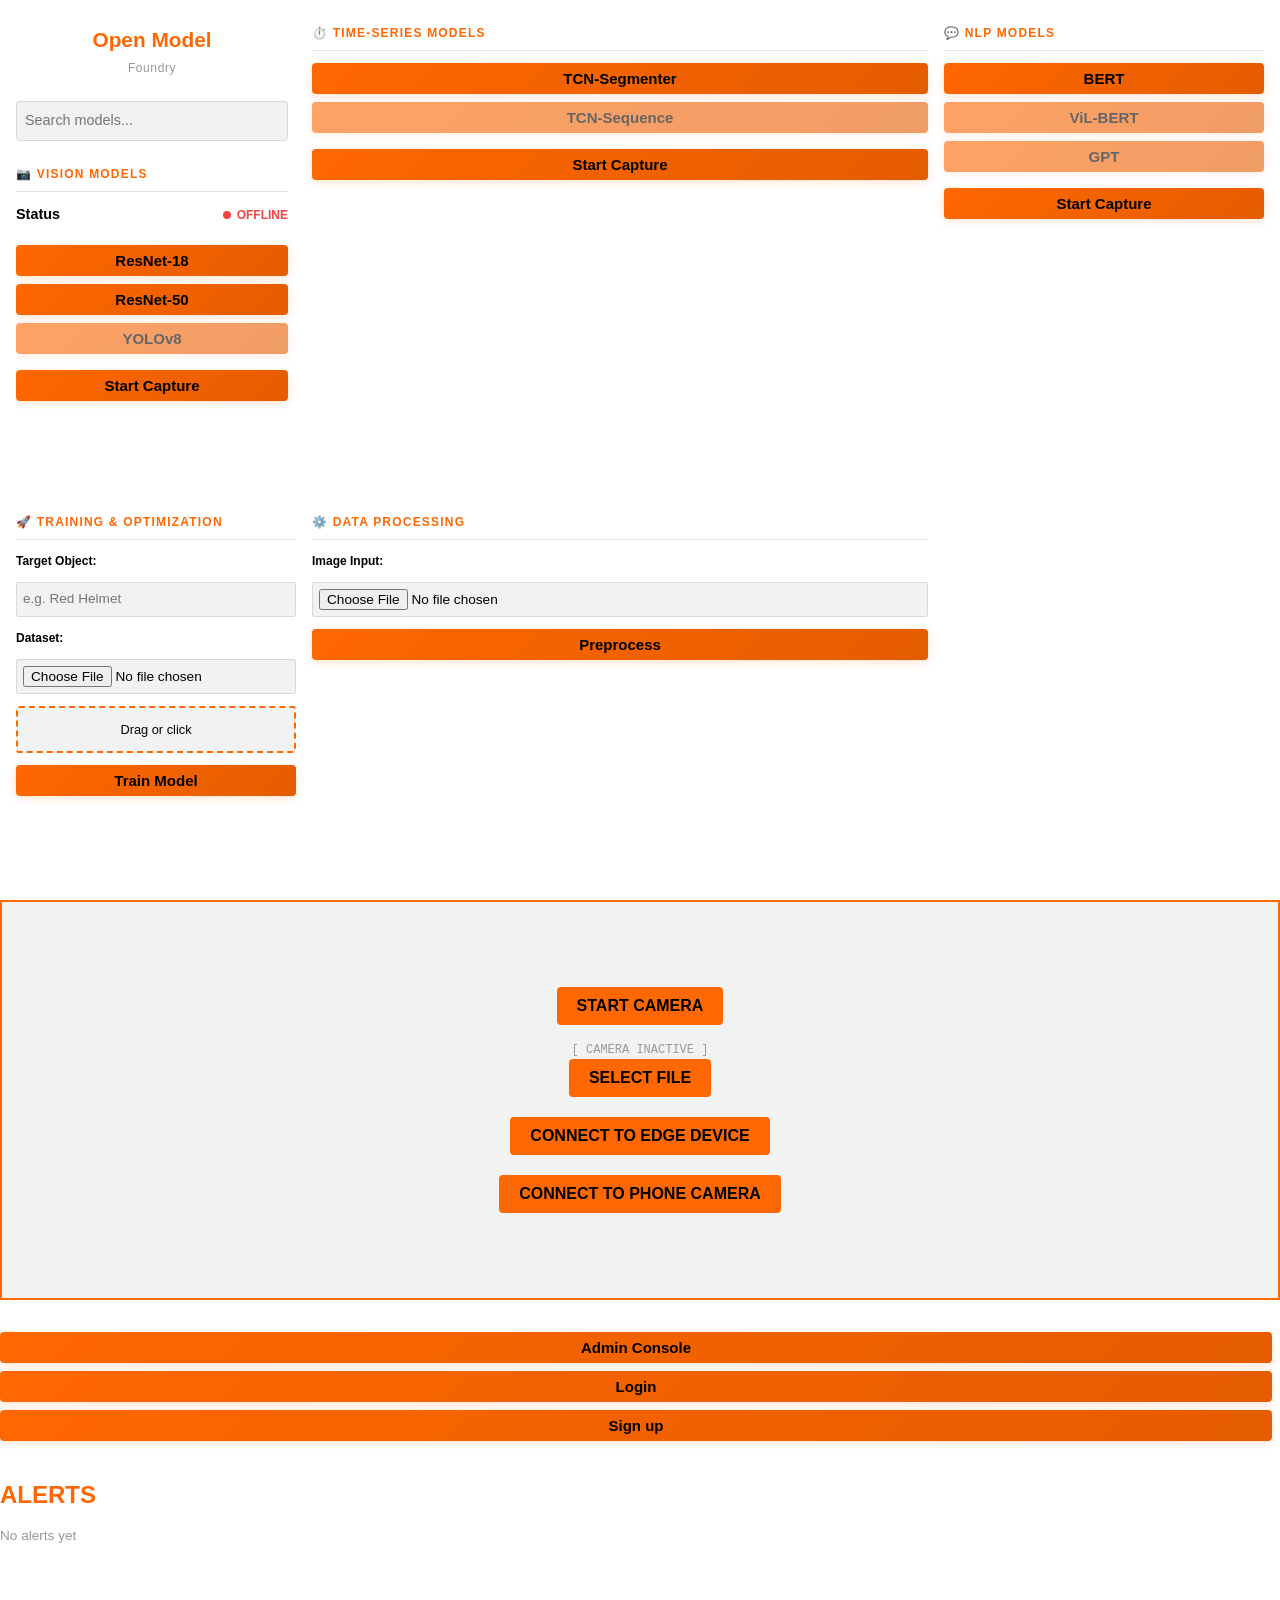
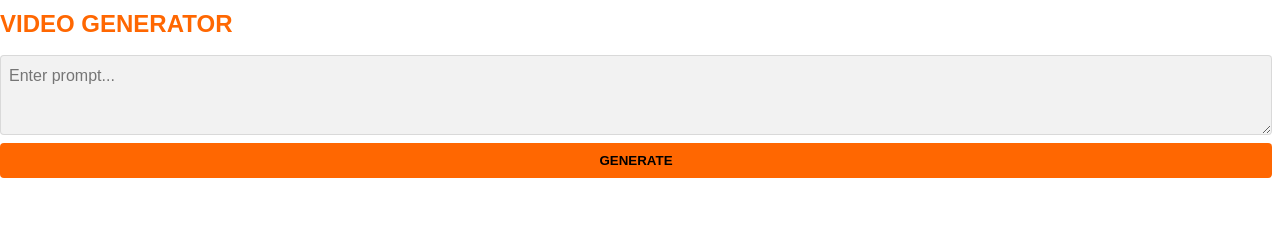
==== commit 94bbeb81: "fix: project branding/consistency" ====
--- a/web/index.html
+++ b/web/index.html
@@ -4,7 +4,7 @@
 <head>
     <meta charset="UTF-8">
     <meta name="viewport" content="width=device-width, initial-scale=1.0">
-    <title>Sentinel Cloud Vision</title>
+    <title>Open Model Foundry</title>
     <link rel="stylesheet" href="globals.css">
     <link rel="stylesheet" href="theme.css">
     <style>
@@ -147,8 +147,8 @@
         <div class="sidebar">
             <!-- Header -->
             <div style="text-align: center; padding: 0.5rem 0;">
-                <div style="font-size: 1.3rem; font-weight: 700; color: var(--accent); margin-bottom: 0.25rem;">Sentinel</div>
-                <div style="font-size: 0.75rem; color: var(--dark-gray); letter-spacing: 0.05em;">Cloud Vision</div>
+                <div style="font-size: 1.3rem; font-weight: 700; color: var(--accent); margin-bottom: 0.25rem;">Open Model</div>
+                <div style="font-size: 0.75rem; color: var(--dark-gray); letter-spacing: 0.05em;">Foundry</div>
             </div>
 
             <!-- Search -->
--- a/web/globals.css
+++ b/web/globals.css
@@ -1,6 +1,6 @@
 @import url('https://fonts.googleapis.com/css2?family=Satoshi:wght@400;500;700;900&display=swap');
 
-/* Sentinel Cloud Vision - Complete Theme System
+/* Open Model Foundry - Complete Theme System
    Bright Orange (#ff6701) accent with Off-White (#f2f2f2) backgrounds
    Supports both light and dark themes */
 
--- a/web/theme.css
+++ b/web/theme.css
@@ -1,5 +1,5 @@
 /* ============================================================================
-   SENTINEL CLOUD VISION - COMPONENT THEME EXTENSIONS
+   OPEN MODEL FOUNDRY - COMPONENT THEME EXTENSIONS
    ============================================================================
    Extends globals.css with component-specific styles and visual effects.
    Primary Theme: Bright Orange (#ff6701) + Off-White (#f2f2f2)
